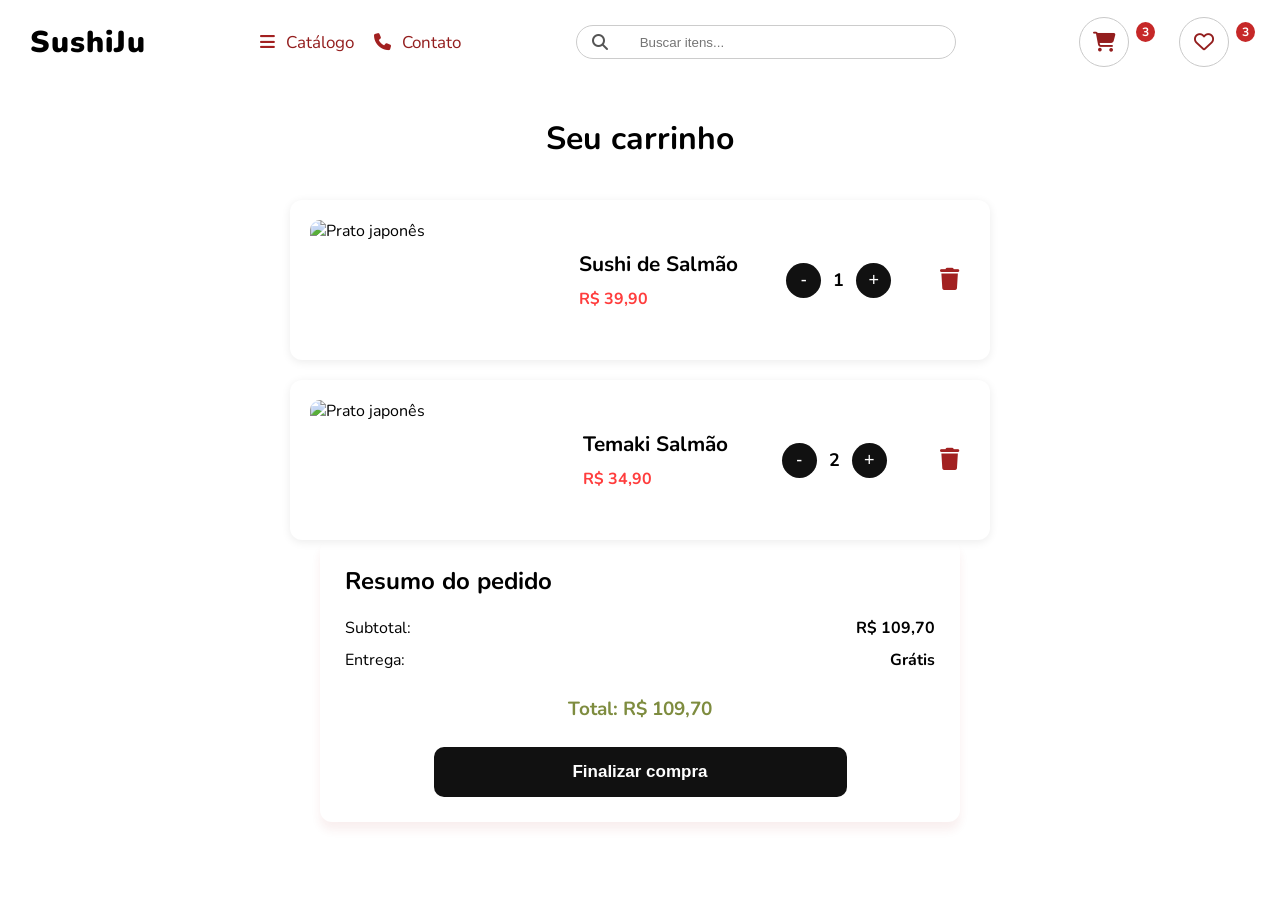
==== projeto/carrinho.html @ 62865d15 "Primeiro commit" ====
<!DOCTYPE html>
<html lang="pt-br">
<head>
    <meta charset="UTF-8">
    <meta name="viewport" content="width=device-width, initial-scale=1.0">
    <link rel="stylesheet" href="style.css" />
<link rel="stylesheet" href="https://cdnjs.cloudflare.com/ajax/libs/font-awesome/6.7.2/css/all.min.css">
    <link rel="preconnect" href="https://fonts.googleapis.com">
    <link rel="preconnect" href="https://fonts.gstatic.com" crossorigin>
    <link href="https://fonts.googleapis.com/css2?family=Bricolage+Grotesque:opsz,wght@12..96,200..800&family=Nunito:ital,wght@0,200..1000;1,200..1000&display=swap" rel="stylesheet">      
    
  
  
    <title>Document</title>
</head>
<body>
  <header class="header-info">
    <div class="container">
        <span class="logo">SushiJu</span>

        <nav class="menu">
            <ul>
                <li><a href="começo.html"><i class="fa-solid fa-bars menu-icon"></i>Catálogo</a></li>
                <li><a href="/projeto/contato.html"><i class="fa-solid fa-phone"></i>Contato</a></li>
            </ul>
        </nav>
<div class="pesquisa">
    <i class="fa-solid fa-magnifying-glass"></i>
    <input type="text" placeholder="Buscar itens...">
</div>
        <div class="acoes">
            <a href="carrinho.html" class="carrinho">
                <i class="fa-solid fa-cart-shopping"></i>
                <span id="carrinho-count" class="contador">0</span>
            </a>

            <a href="favoritos.html" class="favoritos">
                <i class="fa-regular fa-heart"></i>
                <span id="favoritos-count" class="contador">0</span>
            </a>
        </div>
    </div>
</header>
<main class="main">

    <div class="bem-vindo-carrinho">
        <h1>Seu carrinho</h1>
    </div>

    <section class="carrinho">

        <article class="item-carrinho">
            <img src="https://picsum.photos/150/150" alt="Prato japonês">

            <div class="info-produto">
                <h3>Sushi de Salmão</h3>
                <p>R$ 39,90</p>
            </div>

            <div class="quantidade">
                <button>-</button>
                <span>1</span>
                <button>+</button>
            </div>

            <button class="remover">
                <i class="fa-solid fa-trash"></i>
            </button>
        </article>

        <article class="item-carrinho">
            <img src="https://picsum.photos/150/150" alt="Prato japonês">

            <div class="info-produto">
                <h3>Temaki Salmão</h3>
                <p>R$ 34,90</p>
            </div>

            <div class="quantidade">
                <button>-</button>
                <span>2</span>
                <button>+</button>
            </div>

            <button class="remover">
                <i class="fa-solid fa-trash"></i>
            </button>
        </article>

    </section>

    <section class="resumo-pedido">
        <h2>Resumo do pedido</h2>

        <p>Subtotal: <strong>R$ 109,70</strong></p>
        <p>Entrega: <strong>Grátis</strong></p>

        <h3>Total: R$ 109,70</h3>

        <button class="btn-finalizar">
            Finalizar compra
        </button>
    </section>

</main>


<script src="script.js"></script>    
</body>
</html>
---- projeto/style.css ----
* {
  box-sizing: border-box;
  margin: 0;
  padding: 0;
  outline: 0;
}

body {
  font-family: "Nunito", sans-serif;
  min-height: 100vh;
  display: flex;
  flex-direction: column;
}

.header-info {
  display: flex;
  gap: 12px;
  margin-top: 7px;
  align-items: center;
}

.logo {
  font-size: 30px;
  font-weight: 900;
  letter-spacing: 1px;
}

.menu a {
  color: #931d1d;
  text-decoration: none;
  font-size: 17px;
}

.menu a:hover {
  color: #000000;
}

.menu ul {
  display: flex;
  list-style: none;
  gap: 20px;
}

.container {
  display: flex;
  align-items: center;
  border-radius: 999px;
  padding: 15px 30px;
  gap: 40px;
  width: 100%;
  position: sticky;
  z-index: 999;
  top: 0;
  background-color: #fff;
  height: 70px;
  justify-content: space-between;
}

.container-contato {
  display: flex;
  align-items: center;
  border-radius: 999px;
  padding: 15px 30px;
  gap: 40px;
  width: 100%;
  position: sticky;
  z-index: 999;
  top: 0;
  background-color: #fff;
  height: 70px;

}

.container:focus-within {
  box-shadow: 0 0 12px rgba(147, 29, 29, 0.15);
}

.menu {
  border: none;
  background-color: transparent;
  outline: none;
}

.pesquisa {
  display: flex;
  align-items: center;
  gap: 10px;
  border: 1px solid #ccc;
  border-radius: 20px;
  padding: 8px 15px;
  width: 380px;
  transition: 0.3s;
}

.pesquisa:focus-within {
  border-color: #931d1d;
  box-shadow: 0 0 8px rgba(147, 29, 29, 0.25);
}

.pesquisa input {
  border: none;
  outline: none;
  width: 300px;
  background: transparent;
  margin-left: 11px;
}

.pesquisa i {
  color: #555;
}

.favoritos {
  display: flex;
  align-items: center;
  justify-content: center;
  cursor: pointer;

}

.favoritos a {
  text-decoration: none;
  color: #931d1d;

}

.fa-heart {
  color: #931d1d;
  cursor: pointer;
  transition: 0.3s;
  background-color: #ffffff;
  border: 1px solid #c9c9c9;
  width: 50px;
  height: 50px;
  border-radius: 50%;
  text-decoration: none;

}

.fa-heart:hover span,
.favoritos:hover i {
  transform: scale(1.1);
  color: #c62828;
  font-weight: 900;
}

.favoritos i {
  font-size: 20px;
  display: flex;
  align-items: center;
  justify-content: center;
}
.acoes i {
  font-size: 20px;
  display: flex;
  align-items: center;
  justify-content: center;
}
.contador {
  position: absolute;
  top: 5px;
  right: -5px;
  background-color: #c62828;
  color: #fff;
  font-size: 12px;
  font-weight: bold;
  padding: 2px 6px;
  border-radius: 50%;
}
.fa-cart-shopping {
  color: #931d1d;
  cursor: pointer;
  transition: 0.3s;
  background-color: #ffffff;
  border: 1px solid #c9c9c9;
  width: 50px;
  height: 50px;
  border-radius: 50%;
  text-decoration: none;

}
.acoes a {
  position: relative;
  display: flex;
  align-items: center;
  justify-content: center;
  cursor: pointer;
  width: 80px;
  height: 50px;
  border-radius: 50%;
  text-decoration: none;

}



.acoes {
    display: flex;
    align-items: center;
    gap: 20px;
}




.contato {
  display: flex;
  flex-direction: column;
  text-align: center;
  align-items: center;
  padding: 10px;
  margin-top: 10px;

}

.contato h1,
.contato h2 {
  text-align: center;
  font-weight: 900;
  margin-bottom: 10px;

}

.info-contato {
  margin: 0 auto;
  padding: 25px;
  background-color: #fff;
  border: 2px solid #062022;
  border-radius: 12px;
  box-shadow: 0 2px 7px rgba(0, 0, 0, 0.15);
  width: 300px;
  text-align: center;
}

.info-contato p {
  margin: 10px 0;
  font-size: 18px;
}

i {
  color: #a22020;
  margin-right: 11px;
}

fieldset {
  display: flex;
  flex-direction: column;
  gap: 20px;
  padding: 30px;
  background-color: #fff;
  border-radius: 12px;
  border: none;
  width: 450px;
  margin: 0 auto;

}

.form-contato input,
.form-contato textarea {
  padding: 20px;
  border: 1px solid #ccc;
  border-radius: 10px;
  font-size: 16px;
  width: 100%;
  padding: 20px
}

.form-contato input:focus,
.form-contato textarea:focus {
  border-color: #000000;
  outline: none;
  transition: 2s;
}

.form-contato textarea {
  height: 150px;

  resize: none;
}

.form-contato button {
  padding: 12px;
  background: #931d1d;
  color: white;
  border: none;
  font-weight: bold;
  border-radius: 10px;
  font-size: 18px;
  cursor: pointer;
  transition: 0.3s;
}

.header-contato.selecionado a {
  opacity: 0.4;
}

.form-contato button:hover {
  background: #741818;
}

.form-contato input::placeholder,
.form-contato textarea::placeholder {
  color: #727279;
  opacity: 0.9;
}

legend {
  text-align: center;
  font-size: 1.1rem;
  margin-bottom: 15px;
}

h3 {
  text-align: center;
  font-size: 19px;
}

.bem-vindo {
  display: flex;
  justify-content: center;
  margin-top: 40px;
}

.welcome {
  padding: 10px 25px;
  background-color: #e3a3a3;
  border-radius: 999px;
  border: #b67e7e solid 1px;
  letter-spacing: 1px;
  text-transform: uppercase;
  color: #ffffff;
  font-size: 25px;
  font-weight: 700px;
}

.tag {
  margin-top: 45px;
  text-align: center;

  letter-spacing: 1px;
  color: #000000;
}

.tag span {
  display: block;
  font-weight: 700px;
  line-height: 1.2;
  max-width: 800px;
  margin: 0 auto 50px;
  text-transform: uppercase;
  letter-spacing: 2px;
  color: #e05d5d;
}

.rodape {
  text-align: center;
  padding: 15px;
  margin-top: 40px;
  background-color: #e2dfdf;
  color: #353535;
  user-select: none;
  text-transform: uppercase;
  border-radius: 99999px;
}

.main {
  flex: 1;
}

.catalogo {
  display: flex;
  flex-wrap: wrap;
  gap: 20px;
  justify-content: center;
}

.card {
  max-width: 330px;
  padding: 15px;
  border-radius: 15px;
  border: #e0dede solid 0.1px;
  margin-bottom: 20px;
  margin-top: 90px;
}

.card img {
  width: 100%;
  aspect-ratio: 3/4;
  object-fit: cover;
  border-radius: 12px;
}

.card h3 {
  font-weight: 900;
  margin-top: 12px;
}

.card p {
  font-weight: 700px;
  margin-top: 12px;
}

.bem-vindo-favoritos h1 {
  text-align: center;
  margin-top: 40px;
  font-size: 30px;
  font-weight: 900;
  letter-spacing: 1px;
  color: #e05d5d;

}

.coraçãoSelecionado i {
  color: #c62828;
  font-weight: 900;
}

.filtros {
  display: flex;
  justify-content: space-between;
  margin-top: 20px;
  background-color: #837676;
  padding: 10px;
  width: 100%;
  height: 70px;
}

.categorias {
  display: flex;
  gap: 20px;
  align-items: center;
}

.categorias a {
  background-color: #5a4d4d;
  color: #fff;
  font-weight: 700;
  border: none;
  padding: 5px 10px;
  border-radius: 9999px;
  cursor: pointer;
  transition: 2s;
}

.categorias a:hover {
  background-color: #3a2f2f;
  color: #fff;
  transform: scale(1.1);

}

.categorias a {
  text-decoration: none;
  color: #fff;
  font-weight: 700;
  transition: 0.3s;
  padding: 5px 10px;
  border-radius: 9999px;
  background-color: #5a4d4d;
  border: #3a2f2f solid 1px;
}
.info-catalogo {
  color: #fff;
  font-weight: 900;
  align-self: center;
}
 /**
  carrinho
  */
.bem-vindo-carrinho{
    text-align: center;
    margin: 40px 0;
    font-weight: 900;
}

.bem-vindo-carrinho h1{
    font-size: 2rem;
}

.carrinho{
  max-width: 700px;

    width: 60%;
    margin: 0 auto;
    display: flex;
    flex-direction: column;
    gap: 20px;
}

.item-carrinho{
    display: flex;
    align-items: center;
    justify-content: space-between;
    background: #fff;
    border-radius: 12px;
    padding: 20px;
    box-shadow: 0 2px 10px rgba(0,0,0,.08);
}

.item-carrinho img{
    width: 200px;
    height: 120px;
    object-fit: cover;
    border-radius: 10px;
}

.info-produto{
   
    margin-left: 20px;
}

.info-produto h3{
    font-size: 1.3rem;
    margin-bottom: 10px;
}

.info-produto p{
    color: #ff3d3d;
    font-weight: bold;
    font-size: 1rem;
}

.quantidade{
    display: flex;
    align-items: center;
    gap: 12px;
}

.quantidade button{
    width: 35px;
    height: 35px;
    border: none;
    border-radius: 50%;
    background: #111;
    color: #fff;
    cursor: pointer;
    font-size: 18px;
    transition: .2s;
}

.quantidade button:hover{
    transform: scale(1.1);
}

.quantidade span{
    font-size: 18px;
    font-weight: bold;
}

.remover{
    border: none;
    background: none;
    color: #e53935;
    font-size: 22px;
    cursor: pointer;
}

.resumo-pedido{
  width: 50%;
    margin: 0 auto;
    background: #fff;
    padding: 25px;
    border-radius: 12px;
    box-shadow: 0 8px 10px rgba(177, 55, 55, 0.08);
}

.resumo-pedido h2{
    margin-bottom: 20px;
}

.resumo-pedido p{
    display: flex;
    justify-content: space-between;
    margin: 10px 0;
}

.resumo-pedido h3{
    margin: 25px 0;
    color: #7e8c3f;
}

.btn-finalizar{
    width: 70%;
    margin: 0 auto;
    display: block;
    padding: 15px;
    border: none;
    border-radius: 10px;
    background: #111;
    color: #fff;
    font-size: 17px;
    font-weight: bold;
    cursor: pointer;
    transition: .2s;
}

.btn-finalizar:hover{
    transform: scale(1.02);
}
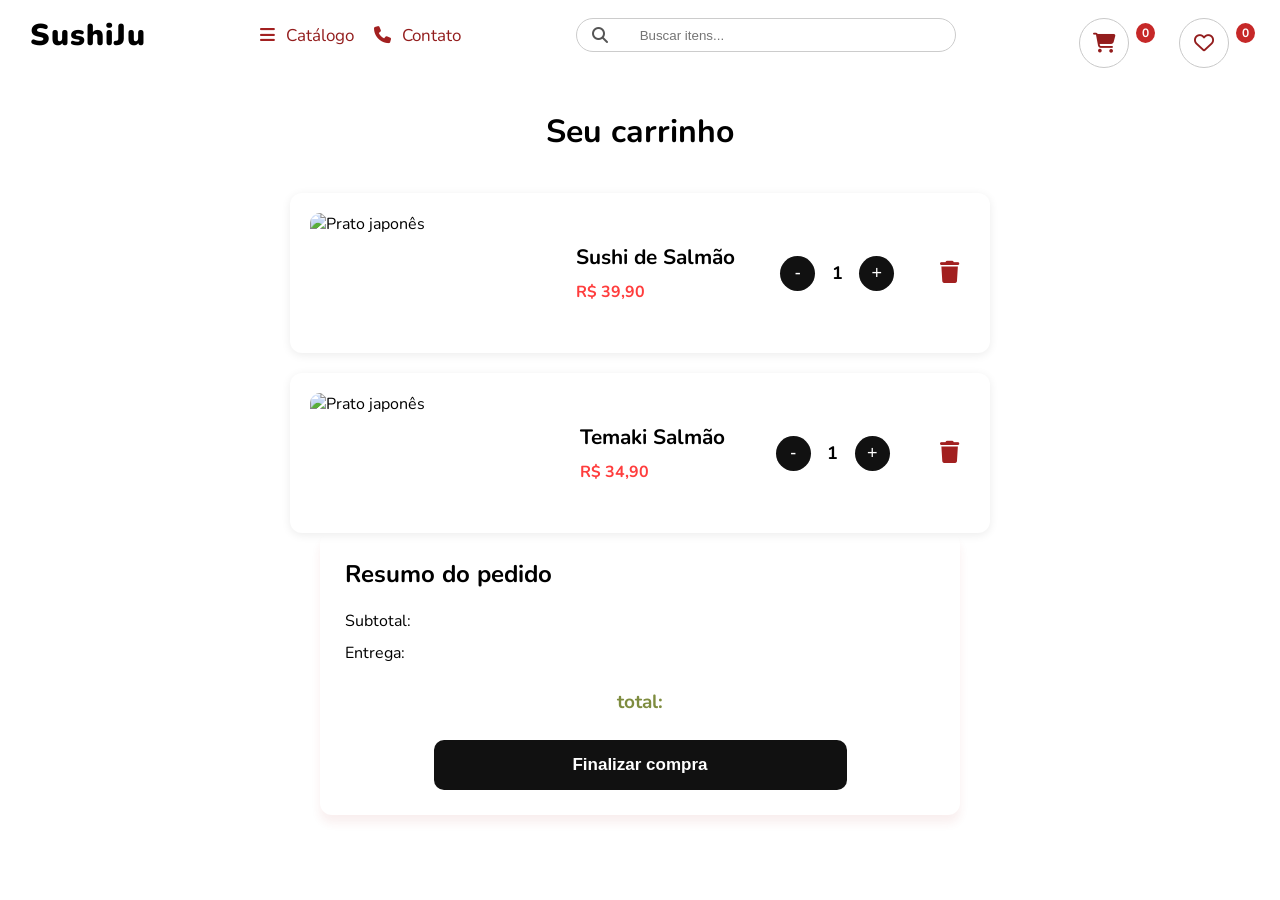
==== commit ae3147fc: "adiciona pesquisa,categorias (atualização)" ====
--- a/projeto/carrinho.html
+++ b/projeto/carrinho.html
@@ -77,9 +77,9 @@
             </div>
 
             <div class="quantidade">
-                <button>-</button>
-                <span>2</span>
-                <button>+</button>
+                <button id="remover">-</button>
+                <span>1</span>
+                <button id="adicionar">+</button>
             </div>
 
             <button class="remover">
@@ -92,10 +92,10 @@
     <section class="resumo-pedido">
         <h2>Resumo do pedido</h2>
 
-        <p>Subtotal: <strong>R$ 109,70</strong></p>
-        <p>Entrega: <strong>Grátis</strong></p>
+        <p>Subtotal: <strong></strong></p>
+        <p>Entrega: <strong></strong></p>
 
-        <h3>Total: R$ 109,70</h3>
+        <h3>total:</h3>
 
         <button class="btn-finalizar">
             Finalizar compra
--- a/projeto/style.css
+++ b/projeto/style.css
@@ -12,12 +12,7 @@
   flex-direction: column;
 }
 
-.header-info {
-  display: flex;
-  gap: 12px;
-  margin-top: 7px;
-  align-items: center;
-}
+
 
 .logo {
   font-size: 30px;
@@ -68,7 +63,76 @@
   top: 0;
   background-color: #fff;
   height: 70px;
-
+}
+
+.acoes {
+  display: flex;
+  justify-content: space-between;
+  align-items: center;
+  margin-top: 15px;
+}
+
+.quantidade {
+  display: flex;
+  align-items: center;
+  gap: 10px;
+}
+
+.quantidade button {
+  width: 35px;
+  height: 35px;
+  border: none;
+  border-radius: 8px;
+  background: #ff6b35;
+  color: white;
+  font-size: 18px;
+  cursor: pointer;
+  transition: 0.2s;
+}
+
+.quantidade button:hover {
+  transform: scale(1.05);
+}
+
+.quantidade span {
+  font-size: 18px;
+  font-weight: bold;
+  min-width: 20px;
+  text-align: center;
+}
+
+.comprar {
+  width: 100%;
+  margin-top: 15px;
+  padding: 12px;
+  border: none;
+  border-radius: 10px;
+  background: #2ecc71;
+  color: white;
+  font-size: 16px;
+  font-weight: 700;
+  cursor: pointer;
+
+  display: flex;
+  align-items: center;
+  justify-content: center;
+  gap: 10px;
+
+  transition: .2s;
+}
+
+.comprar:hover {
+  background: #28b463;
+  transform: translateY(-2px);
+}
+
+.comprar i {
+  color: #fff;
+  background: transparent;
+  border: none;
+  width: auto;
+  height: auto;
+  margin: 0;
 }
 
 .container:focus-within {
@@ -149,12 +213,14 @@
   align-items: center;
   justify-content: center;
 }
+
 .acoes i {
   font-size: 20px;
   display: flex;
   align-items: center;
   justify-content: center;
 }
+
 .contador {
   position: absolute;
   top: 5px;
@@ -166,18 +232,20 @@
   padding: 2px 6px;
   border-radius: 50%;
 }
-.fa-cart-shopping {
+
+.carrinho .fa-cart-shopping {
   color: #931d1d;
-  cursor: pointer;
-  transition: 0.3s;
   background-color: #ffffff;
   border: 1px solid #c9c9c9;
   width: 50px;
   height: 50px;
   border-radius: 50%;
-  text-decoration: none;
-
-}
+
+  display: flex;
+  justify-content: center;
+  align-items: center;
+}
+
 .acoes a {
   position: relative;
   display: flex;
@@ -194,9 +262,9 @@
 
 
 .acoes {
-    display: flex;
-    align-items: center;
-    gap: 20px;
+  display: flex;
+  align-items: center;
+  gap: 20px;
 }
 
 
@@ -347,18 +415,18 @@
   max-width: 800px;
   margin: 0 auto 50px;
   text-transform: uppercase;
-  letter-spacing: 2px;
+  letter-spacing: 1px;
   color: #e05d5d;
 }
 
 .rodape {
   text-align: center;
-  padding: 15px;
+  padding: 5px;
   margin-top: 40px;
   background-color: #e2dfdf;
-  color: #353535;
+  color: #080808;
   user-select: none;
-  text-transform: uppercase;
+  font-size: 0.67rem;
   border-radius: 99999px;
 }
 
@@ -371,20 +439,31 @@
   flex-wrap: wrap;
   gap: 20px;
   justify-content: center;
-}
-
+  margin-top: 50px;
+}
+.acoes-card {
+    margin-top: 50px;
+    display: flex;
+    flex-direction: column;
+    gap: 10px;
+}
 .card {
-  max-width: 330px;
-  padding: 15px;
-  border-radius: 15px;
-  border: #e0dede solid 0.1px;
-  margin-bottom: 20px;
-  margin-top: 90px;
+    display: flex;
+    flex-direction: column;
+
+    max-width: 330px;
+    padding: 15px;
+    border-radius: 15px;
+    border: #e0dede solid 1px;
+}
+.card:hover{
+    transform:translateY(-6px);
+    box-shadow:0 15px 30px rgba(0,0,0,.12);
 }
 
 .card img {
   width: 100%;
-  aspect-ratio: 3/4;
+  height: 200px;     
   object-fit: cover;
   border-radius: 12px;
 }
@@ -395,8 +474,8 @@
 }
 
 .card p {
-  font-weight: 700px;
-  margin-top: 12px;
+  font-weight: 700;
+   margin:12px 0;
 }
 
 .bem-vindo-favoritos h1 {
@@ -430,7 +509,7 @@
   align-items: center;
 }
 
-.categorias a {
+.categorias button {
   background-color: #5a4d4d;
   color: #fff;
   font-weight: 700;
@@ -441,14 +520,14 @@
   transition: 2s;
 }
 
-.categorias a:hover {
+.categorias button:hover {
   background-color: #3a2f2f;
   color: #fff;
   transform: scale(1.1);
 
 }
 
-.categorias a {
+.categorias button {
   text-decoration: none;
   color: #fff;
   font-weight: 700;
@@ -458,141 +537,143 @@
   background-color: #5a4d4d;
   border: #3a2f2f solid 1px;
 }
+
 .info-catalogo {
   color: #fff;
   font-weight: 900;
   align-self: center;
 }
- /**
+
+/**
   carrinho
   */
-.bem-vindo-carrinho{
-    text-align: center;
-    margin: 40px 0;
-    font-weight: 900;
-}
-
-.bem-vindo-carrinho h1{
-    font-size: 2rem;
-}
-
-.carrinho{
+.bem-vindo-carrinho {
+  text-align: center;
+  margin: 40px 0;
+  font-weight: 900;
+}
+
+.bem-vindo-carrinho h1 {
+  font-size: 2rem;
+}
+
+.carrinho {
   max-width: 700px;
 
-    width: 60%;
-    margin: 0 auto;
-    display: flex;
-    flex-direction: column;
-    gap: 20px;
-}
-
-.item-carrinho{
-    display: flex;
-    align-items: center;
-    justify-content: space-between;
-    background: #fff;
-    border-radius: 12px;
-    padding: 20px;
-    box-shadow: 0 2px 10px rgba(0,0,0,.08);
-}
-
-.item-carrinho img{
-    width: 200px;
-    height: 120px;
-    object-fit: cover;
-    border-radius: 10px;
-}
-
-.info-produto{
-   
-    margin-left: 20px;
-}
-
-.info-produto h3{
-    font-size: 1.3rem;
-    margin-bottom: 10px;
-}
-
-.info-produto p{
-    color: #ff3d3d;
-    font-weight: bold;
-    font-size: 1rem;
-}
-
-.quantidade{
-    display: flex;
-    align-items: center;
-    gap: 12px;
-}
-
-.quantidade button{
-    width: 35px;
-    height: 35px;
-    border: none;
-    border-radius: 50%;
-    background: #111;
-    color: #fff;
-    cursor: pointer;
-    font-size: 18px;
-    transition: .2s;
-}
-
-.quantidade button:hover{
-    transform: scale(1.1);
-}
-
-.quantidade span{
-    font-size: 18px;
-    font-weight: bold;
-}
-
-.remover{
-    border: none;
-    background: none;
-    color: #e53935;
-    font-size: 22px;
-    cursor: pointer;
-}
-
-.resumo-pedido{
+  width: 60%;
+  margin: 0 auto;
+  display: flex;
+  flex-direction: column;
+  gap: 20px;
+}
+
+.item-carrinho {
+  display: flex;
+  align-items: center;
+  justify-content: space-between;
+  background: #fff;
+  border-radius: 12px;
+  padding: 20px;
+  box-shadow: 0 2px 10px rgba(0, 0, 0, .08);
+}
+
+.item-carrinho img {
+  width: 200px;
+  height: 120px;
+  object-fit: cover;
+  border-radius: 10px;
+}
+
+.info-produto {
+
+  margin-left: 20px;
+}
+
+.info-produto h3 {
+  font-size: 1.3rem;
+  margin-bottom: 10px;
+}
+
+.info-produto p {
+  color: #ff3d3d;
+  font-weight: bold;
+  font-size: 1rem;
+}
+
+.quantidade {
+  display: flex;
+  align-items: center;
+  gap: 12px;
+}
+
+.quantidade button {
+  width: 35px;
+  height: 35px;
+  border: none;
+  border-radius: 50%;
+  background: #111;
+  color: #fff;
+  cursor: pointer;
+  font-size: 18px;
+  transition: .2s;
+}
+
+.quantidade button:hover {
+  transform: scale(1.1);
+}
+
+.quantidade span {
+  font-size: 18px;
+  font-weight: bold;
+}
+
+.remover {
+  border: none;
+  background: none;
+  color: #e53935;
+  font-size: 22px;
+  cursor: pointer;
+}
+
+.resumo-pedido {
   width: 50%;
-    margin: 0 auto;
-    background: #fff;
-    padding: 25px;
-    border-radius: 12px;
-    box-shadow: 0 8px 10px rgba(177, 55, 55, 0.08);
-}
-
-.resumo-pedido h2{
-    margin-bottom: 20px;
-}
-
-.resumo-pedido p{
-    display: flex;
-    justify-content: space-between;
-    margin: 10px 0;
-}
-
-.resumo-pedido h3{
-    margin: 25px 0;
-    color: #7e8c3f;
-}
-
-.btn-finalizar{
-    width: 70%;
-    margin: 0 auto;
-    display: block;
-    padding: 15px;
-    border: none;
-    border-radius: 10px;
-    background: #111;
-    color: #fff;
-    font-size: 17px;
-    font-weight: bold;
-    cursor: pointer;
-    transition: .2s;
-}
-
-.btn-finalizar:hover{
-    transform: scale(1.02);
+  margin: 0 auto;
+  background: #fff;
+  padding: 25px;
+  border-radius: 12px;
+  box-shadow: 0 8px 10px rgba(177, 55, 55, 0.08);
+}
+
+.resumo-pedido h2 {
+  margin-bottom: 20px;
+}
+
+.resumo-pedido p {
+  display: flex;
+  justify-content: space-between;
+  margin: 10px 0;
+}
+
+.resumo-pedido h3 {
+  margin: 25px 0;
+  color: #7e8c3f;
+}
+
+.btn-finalizar {
+  width: 70%;
+  margin: 0 auto;
+  display: block;
+  padding: 15px;
+  border: none;
+  border-radius: 10px;
+  background: #111;
+  color: #fff;
+  font-size: 17px;
+  font-weight: bold;
+  cursor: pointer;
+  transition: .2s;
+}
+
+.btn-finalizar:hover {
+  transform: scale(1.02);
 }
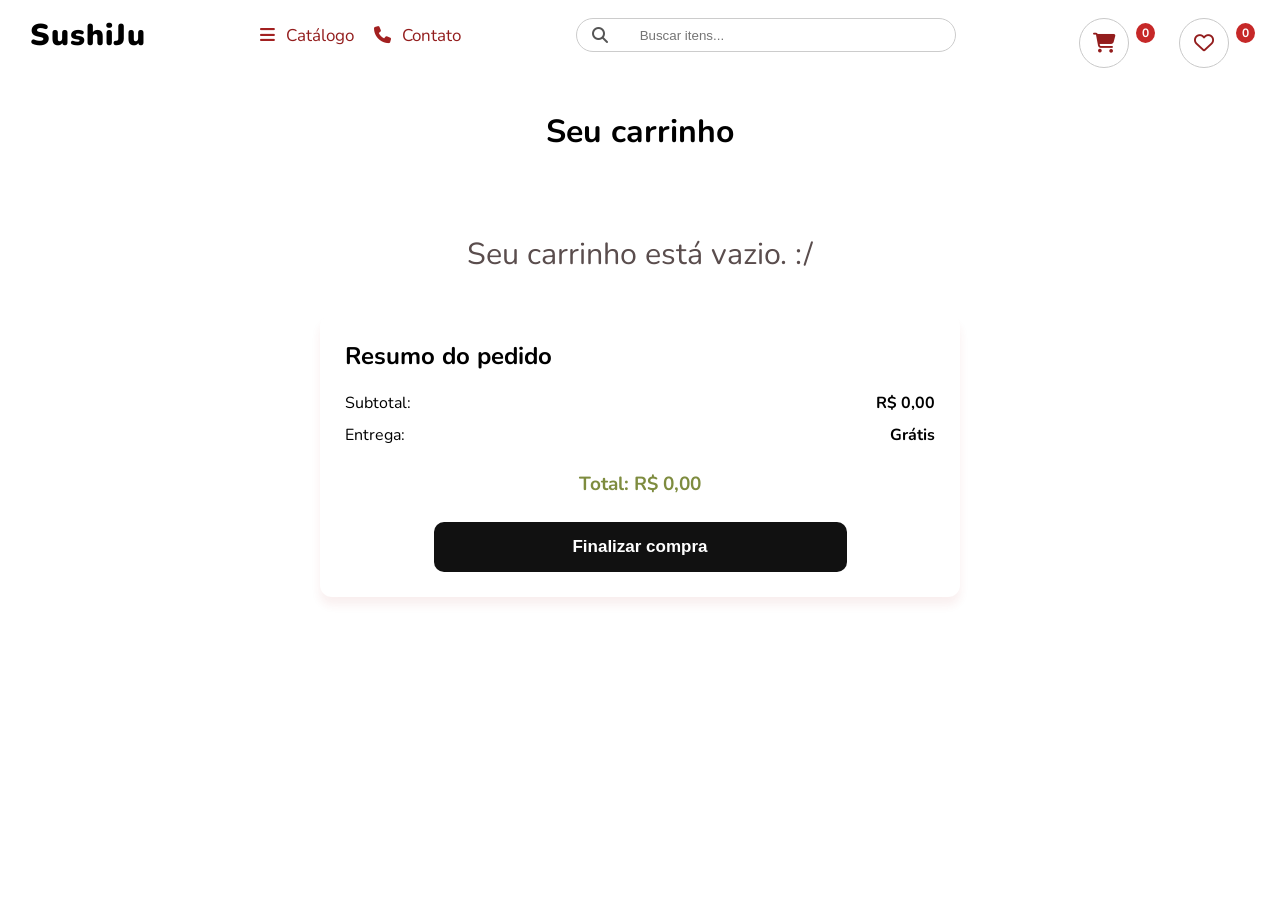
==== commit 9447e858: "atualizando" ====
--- a/projeto/carrinho.html
+++ b/projeto/carrinho.html
@@ -20,7 +20,7 @@
 
         <nav class="menu">
             <ul>
-                <li><a href="começo.html"><i class="fa-solid fa-bars menu-icon"></i>Catálogo</a></li>
+                <li><a href="comeco.html"><i class="fa-solid fa-bars menu-icon"></i>Catálogo</a></li>
                 <li><a href="/projeto/contato.html"><i class="fa-solid fa-phone"></i>Contato</a></li>
             </ul>
         </nav>
@@ -48,63 +48,60 @@
     </div>
 
     <section class="carrinho">
+<template id="card-template">
 
-        <article class="item-carrinho">
-            <img src="https://picsum.photos/150/150" alt="Prato japonês">
+    <article class="card">
 
-            <div class="info-produto">
-                <h3>Sushi de Salmão</h3>
-                <p>R$ 39,90</p>
+        <img class="card-img" src="" alt="">
+
+        <h3 class="card-nome"></h3>
+
+        <p class="card-categoria"></p>
+
+        <p class="card-descricao"></p>
+
+        <p class="card-preco"></p>
+
+        <button class="favoritar">
+            <i class="fa-regular fa-heart"></i>
+        </button>
+
+        <div class="acoes-card">
+
+            <div class="quantidade">
+                <button class="diminuir">-</button>
+                <span class="qtd">1</span>
+                <button class="aumentar">+</button>
             </div>
 
-            <div class="quantidade">
-                <button>-</button>
-                <span>1</span>
-                <button>+</button>
-            </div>
+          <button class="remover">
+    <i class="fa-solid fa-trash"></i>
+    Remover
+</button>
 
-            <button class="remover">
-                <i class="fa-solid fa-trash"></i>
-            </button>
-        </article>
+        </div>
 
-        <article class="item-carrinho">
-            <img src="https://picsum.photos/150/150" alt="Prato japonês">
+    </article>
 
-            <div class="info-produto">
-                <h3>Temaki Salmão</h3>
-                <p>R$ 34,90</p>
-            </div>
-
-            <div class="quantidade">
-                <button id="remover">-</button>
-                <span>1</span>
-                <button id="adicionar">+</button>
-            </div>
-
-            <button class="remover">
-                <i class="fa-solid fa-trash"></i>
-            </button>
-        </article>
-
+</template>
     </section>
 
-    <section class="resumo-pedido">
-        <h2>Resumo do pedido</h2>
+ <section class="resumo-pedido">
+    <h2>Resumo do pedido</h2>
 
-        <p>Subtotal: <strong></strong></p>
-        <p>Entrega: <strong></strong></p>
+    <p>Subtotal: <strong id="subtotal-valor">R$ 0,00</strong></p>
+    <p>Entrega: <strong id="entrega-valor">Grátis</strong></p>
 
-        <h3>total:</h3>
+    <h3>Total: <span id="total-valor">R$ 0,00</span></h3>
 
-        <button class="btn-finalizar">
-            Finalizar compra
-        </button>
-    </section>
+    <button class="btn-finalizar">
+        Finalizar compra
+    </button>
+</section>
 
 </main>
 
-
+<script src="produtos.js"></script>
 <script src="script.js"></script>    
 </body>
 </html>
--- a/projeto/style.css
+++ b/projeto/style.css
@@ -1,3 +1,23 @@
+/* =========================================
+   VARIÁVEIS
+   ========================================= */
+:root {
+  --cor-primaria: #931d1d;
+  --cor-primaria-hover: #741818;
+  --cor-secundaria: #5a4d4d;
+  --cor-secundaria-hover: #3a2f2f;
+  --cor-destaque: #e05d5d;
+  --cor-vermelho-coracao: #c62828;
+  --cor-preco: #ff3d3d;
+  --cor-texto-escuro: #080808;
+  --cor-borda: #ccc;
+  --cor-borda-clara: #e0dede;
+  --cor-fundo-cinza: #e2dfdf;
+  --cor-branco: #fff;
+  --cor-preto: #111;
+  --transicao-padrao: 0.3s;
+}
+
 * {
   box-sizing: border-box;
   margin: 0;
@@ -5,38 +25,73 @@
   outline: 0;
 }
 
-body {
+body,html {
   font-family: "Nunito", sans-serif;
   min-height: 100vh;
   display: flex;
+  margin: 0;
   flex-direction: column;
 }
 
-
-
+.main {
+  flex: 1;
+}
+
+
+/* =========================================
+   ÍCONES (regra genérica)
+   Cuidado: se aplica a QUALQUER <i> sem classe específica.
+   Componentes com ícone próprio (ex: .favoritar i) anulam
+   o margin-right aqui para não descentralizar o ícone.
+   ========================================= */
+i {
+  color: #a22020;
+  margin-right: 11px;
+}
+
+/* =========================================
+   CABEÇALHO / NAVEGAÇÃO
+   ========================================= */
 .logo {
   font-size: 30px;
   font-weight: 900;
   letter-spacing: 1px;
 }
 
+.menu {
+  border: none;
+  background-color: transparent;
+  outline: none;
+}
+
+.menu ul {
+  display: flex;
+  list-style: none;
+  gap: 20px;
+}
+
 .menu a {
-  color: #931d1d;
+  color: var(--cor-primaria);
   text-decoration: none;
   font-size: 17px;
 }
+.contato {
+  flex: 1;
+}
 
 .menu a:hover {
   color: #000000;
 }
 
-.menu ul {
-  display: flex;
-  list-style: none;
-  gap: 20px;
-}
-
-.container {
+.header-contato.selecionado a {
+  opacity: 0.4;
+}
+
+/* .container e .container-contato compartilham a mesma base.
+   Se puder, use apenas .container e adicione .container--contato
+   como modificador (ex: justify-content) quando precisar da diferença. */
+.container,
+.container-contato {
   display: flex;
   align-items: center;
   border-radius: 999px;
@@ -46,118 +101,35 @@
   position: sticky;
   z-index: 999;
   top: 0;
-  background-color: #fff;
+  background-color: var(--cor-branco);
   height: 70px;
+}
+
+.container {
   justify-content: space-between;
-}
-
-.container-contato {
-  display: flex;
-  align-items: center;
-  border-radius: 999px;
-  padding: 15px 30px;
-  gap: 40px;
-  width: 100%;
-  position: sticky;
-  z-index: 999;
-  top: 0;
-  background-color: #fff;
-  height: 70px;
-}
-
-.acoes {
-  display: flex;
-  justify-content: space-between;
-  align-items: center;
-  margin-top: 15px;
-}
-
-.quantidade {
-  display: flex;
-  align-items: center;
-  gap: 10px;
-}
-
-.quantidade button {
-  width: 35px;
-  height: 35px;
-  border: none;
-  border-radius: 8px;
-  background: #ff6b35;
-  color: white;
-  font-size: 18px;
-  cursor: pointer;
-  transition: 0.2s;
-}
-
-.quantidade button:hover {
-  transform: scale(1.05);
-}
-
-.quantidade span {
-  font-size: 18px;
-  font-weight: bold;
-  min-width: 20px;
-  text-align: center;
-}
-
-.comprar {
-  width: 100%;
-  margin-top: 15px;
-  padding: 12px;
-  border: none;
-  border-radius: 10px;
-  background: #2ecc71;
-  color: white;
-  font-size: 16px;
-  font-weight: 700;
-  cursor: pointer;
-
-  display: flex;
-  align-items: center;
-  justify-content: center;
-  gap: 10px;
-
-  transition: .2s;
-}
-
-.comprar:hover {
-  background: #28b463;
-  transform: translateY(-2px);
-}
-
-.comprar i {
-  color: #fff;
-  background: transparent;
-  border: none;
-  width: auto;
-  height: auto;
-  margin: 0;
 }
 
 .container:focus-within {
   box-shadow: 0 0 12px rgba(147, 29, 29, 0.15);
 }
 
-.menu {
-  border: none;
-  background-color: transparent;
-  outline: none;
-}
-
+/* =========================================
+   PESQUISA
+   ========================================= */
 .pesquisa {
   display: flex;
   align-items: center;
   gap: 10px;
-  border: 1px solid #ccc;
+  border: 1px solid var(--cor-borda);
   border-radius: 20px;
   padding: 8px 15px;
   width: 380px;
-  transition: 0.3s;
+  max-width: 100%;
+  transition: var(--transicao-padrao);
 }
 
 .pesquisa:focus-within {
-  border-color: #931d1d;
+  border-color: var(--cor-primaria);
   box-shadow: 0 0 8px rgba(147, 29, 29, 0.25);
 }
 
@@ -173,60 +145,94 @@
   color: #555;
 }
 
+/* =========================================
+   AÇÕES DO HEADER (favoritos / carrinho)
+   ========================================= */
+.acoes {
+  display: flex;
+  align-items: center;
+  gap: 20px;
+  justify-content: space-between;
+  margin-top: 15px;
+}
+
+.acoes a {
+  position: relative;
+  display: flex;
+  align-items: center;
+  justify-content: center;
+  cursor: pointer;
+  width: 80px;
+  height: 50px;
+  border-radius: 50%;
+  text-decoration: none;
+}
+
+.acoes i {
+  font-size: 20px;
+  display: flex;
+  align-items: center;
+  justify-content: center;
+}
+
+.acoes-card {
+  margin-top: 50px;
+  display: flex;
+  flex-direction: column;
+  gap: 10px;
+}
+
 .favoritos {
   display: flex;
   align-items: center;
   justify-content: center;
   cursor: pointer;
-
 }
 
 .favoritos a {
   text-decoration: none;
-  color: #931d1d;
-
-}
-
-.fa-heart {
-  color: #931d1d;
-  cursor: pointer;
-  transition: 0.3s;
-  background-color: #ffffff;
+  color: var(--cor-primaria);
+}
+
+.favoritos i {
+  font-size: 20px;
+  display: flex;
+  align-items: center;
+  justify-content: center;
+}
+
+.favoritos .fa-heart {
+  color: var(--cor-primaria);
+  cursor: pointer;
+  transition: var(--transicao-padrao);
+  background-color: var(--cor-branco);
   border: 1px solid #c9c9c9;
   width: 50px;
   height: 50px;
   border-radius: 50%;
-  text-decoration: none;
-
-}
-
-.fa-heart:hover span,
+  display: flex;
+  justify-content: center;
+  align-items: center;
+}
+
+.favoritos .fa-heart:hover span,
 .favoritos:hover i {
   transform: scale(1.1);
-  color: #c62828;
+  color: var(--cor-vermelho-coracao);
   font-weight: 900;
 }
 
-.favoritos i {
-  font-size: 20px;
-  display: flex;
-  align-items: center;
-  justify-content: center;
-}
-
-.acoes i {
-  font-size: 20px;
-  display: flex;
-  align-items: center;
-  justify-content: center;
+.coraçãoSelecionado i {
+  color: var(--cor-vermelho-coracao);
+  font-weight: 900;
 }
 
 .contador {
   position: absolute;
   top: 5px;
   right: -5px;
-  background-color: #c62828;
-  color: #fff;
+  background-color: var(--cor-vermelho-coracao);
+  color: var(--cor-branco);
   font-size: 12px;
   font-weight: bold;
   padding: 2px 6px;
@@ -234,42 +240,20 @@
 }
 
 .carrinho .fa-cart-shopping {
-  color: #931d1d;
-  background-color: #ffffff;
+  color: var(--cor-primaria);
+  background-color: var(--cor-branco);
   border: 1px solid #c9c9c9;
   width: 50px;
   height: 50px;
   border-radius: 50%;
-
-  display: flex;
-  justify-content: center;
-  align-items: center;
-}
-
-.acoes a {
-  position: relative;
-  display: flex;
-  align-items: center;
-  justify-content: center;
-  cursor: pointer;
-  width: 80px;
-  height: 50px;
-  border-radius: 50%;
-  text-decoration: none;
-
-}
-
-
-
-.acoes {
-  display: flex;
-  align-items: center;
-  gap: 20px;
-}
-
-
-
-
+  display: flex;
+  justify-content: center;
+  align-items: center;
+}
+
+/* =========================================
+   SEÇÃO DE CONTATO
+   ========================================= */
 .contato {
   display: flex;
   flex-direction: column;
@@ -277,7 +261,6 @@
   align-items: center;
   padding: 10px;
   margin-top: 10px;
-
 }
 
 .contato h1,
@@ -285,13 +268,12 @@
   text-align: center;
   font-weight: 900;
   margin-bottom: 10px;
-
 }
 
 .info-contato {
   margin: 0 auto;
   padding: 25px;
-  background-color: #fff;
+  background-color: var(--cor-branco);
   border: 2px solid #062022;
   border-radius: 12px;
   box-shadow: 0 2px 7px rgba(0, 0, 0, 0.15);
@@ -304,65 +286,44 @@
   font-size: 18px;
 }
 
-i {
-  color: #a22020;
-  margin-right: 11px;
-}
-
 fieldset {
   display: flex;
   flex-direction: column;
   gap: 20px;
   padding: 30px;
-  background-color: #fff;
+  background-color: var(--cor-branco);
   border-radius: 12px;
   border: none;
   width: 450px;
+  max-width: 100%;
   margin: 0 auto;
-
+}
+
+legend {
+  text-align: center;
+  font-size: 1.1rem;
+  margin-bottom: 15px;
 }
 
 .form-contato input,
 .form-contato textarea {
   padding: 20px;
-  border: 1px solid #ccc;
+  border: 1px solid var(--cor-borda);
   border-radius: 10px;
   font-size: 16px;
   width: 100%;
-  padding: 20px
 }
 
 .form-contato input:focus,
 .form-contato textarea:focus {
   border-color: #000000;
   outline: none;
-  transition: 2s;
+  transition: var(--transicao-padrao);
 }
 
 .form-contato textarea {
   height: 150px;
-
   resize: none;
-}
-
-.form-contato button {
-  padding: 12px;
-  background: #931d1d;
-  color: white;
-  border: none;
-  font-weight: bold;
-  border-radius: 10px;
-  font-size: 18px;
-  cursor: pointer;
-  transition: 0.3s;
-}
-
-.header-contato.selecionado a {
-  opacity: 0.4;
-}
-
-.form-contato button:hover {
-  background: #741818;
 }
 
 .form-contato input::placeholder,
@@ -371,12 +332,25 @@
   opacity: 0.9;
 }
 
-legend {
-  text-align: center;
-  font-size: 1.1rem;
-  margin-bottom: 15px;
-}
-
+.form-contato button {
+  padding: 12px;
+  background: var(--cor-primaria);
+  color: var(--cor-branco);
+  border: none;
+  font-weight: bold;
+  border-radius: 10px;
+  font-size: 18px;
+  cursor: pointer;
+  transition: var(--transicao-padrao);
+}
+
+.form-contato button:hover {
+  background: var(--cor-primaria-hover);
+}
+
+/* =========================================
+   TÍTULOS GERAIS / BOAS-VINDAS
+   ========================================= */
 h3 {
   text-align: center;
   font-size: 19px;
@@ -395,102 +369,90 @@
   border: #b67e7e solid 1px;
   letter-spacing: 1px;
   text-transform: uppercase;
-  color: #ffffff;
+  color: var(--cor-branco);
   font-size: 25px;
-  font-weight: 700px;
+  font-weight: 700;
+}
+
+.bem-vindo-favoritos h1 {
+  text-align: center;
+  margin-top: 40px;
+  font-size: 30px;
+  font-weight: 900;
+  letter-spacing: 1px;
+  color: var(--cor-destaque);
+}
+
+.bem-vindo-carrinho {
+  text-align: center;
+  margin: 40px 0;
+  font-weight: 900;
+}
+
+.bem-vindo-carrinho h1 {
+  font-size: 2rem;
 }
 
 .tag {
   margin-top: 45px;
   text-align: center;
-
   letter-spacing: 1px;
   color: #000000;
 }
 
 .tag span {
   display: block;
-  font-weight: 700px;
+  font-weight: 700;
   line-height: 1.2;
   max-width: 800px;
   margin: 0 auto 50px;
   text-transform: uppercase;
   letter-spacing: 1px;
-  color: #e05d5d;
-}
-
+  color: var(--cor-destaque);
+}
+.mensagem-vazio{
+    text-align: center;
+    grid-column: 1 / -1;
+ color: var(--cor-secundaria);
+    font-family: "Nunito", sans-serif;
+    font-size: 1.9rem;
+    padding: 40px 0;
+    
+}
+
+/* =========================================
+   RODAPÉ
+   ========================================= */
 .rodape {
   text-align: center;
   padding: 5px;
   margin-top: 40px;
-  background-color: #e2dfdf;
-  color: #080808;
+  background-color: var(--cor-fundo-cinza);
+  color: var(--cor-texto-escuro);
   user-select: none;
   font-size: 0.67rem;
   border-radius: 99999px;
 }
-
-.main {
-  flex: 1;
-}
-
+.rodape-contato{
+  text-align: center;
+  padding: 5px;
+  margin-top: 40px;
+  background-color: var(--cor-fundo-cinza);
+  color: var(--cor-texto-escuro);
+  user-select: none;
+  font-size: 0.67rem;
+  border-radius: 99999px;
+}
+
+/* =========================================
+   CATÁLOGO / FILTROS / ORDENAÇÃO
+   ========================================= */
 .catalogo {
   display: flex;
   flex-wrap: wrap;
   gap: 20px;
   justify-content: center;
   margin-top: 50px;
-}
-.acoes-card {
-    margin-top: 50px;
-    display: flex;
-    flex-direction: column;
-    gap: 10px;
-}
-.card {
-    display: flex;
-    flex-direction: column;
-
-    max-width: 330px;
-    padding: 15px;
-    border-radius: 15px;
-    border: #e0dede solid 1px;
-}
-.card:hover{
-    transform:translateY(-6px);
-    box-shadow:0 15px 30px rgba(0,0,0,.12);
-}
-
-.card img {
-  width: 100%;
-  height: 200px;     
-  object-fit: cover;
-  border-radius: 12px;
-}
-
-.card h3 {
-  font-weight: 900;
-  margin-top: 12px;
-}
-
-.card p {
-  font-weight: 700;
-   margin:12px 0;
-}
-
-.bem-vindo-favoritos h1 {
-  text-align: center;
-  margin-top: 40px;
-  font-size: 30px;
-  font-weight: 900;
-  letter-spacing: 1px;
-  color: #e05d5d;
-
-}
-
-.coraçãoSelecionado i {
-  color: #c62828;
-  font-weight: 900;
 }
 
 .filtros {
@@ -510,56 +472,230 @@
 }
 
 .categorias button {
-  background-color: #5a4d4d;
-  color: #fff;
+  background-color: var(--cor-secundaria);
+  color: var(--cor-branco);
   font-weight: 700;
-  border: none;
+  border: var(--cor-secundaria-hover) solid 1px;
   padding: 5px 10px;
   border-radius: 9999px;
   cursor: pointer;
-  transition: 2s;
+  text-decoration: none;
+  transition: var(--transicao-padrao);
 }
 
 .categorias button:hover {
-  background-color: #3a2f2f;
-  color: #fff;
+  background-color: var(--cor-secundaria-hover);
+  color: var(--cor-branco);
   transform: scale(1.1);
-
-}
-
-.categorias button {
-  text-decoration: none;
-  color: #fff;
+}
+
+.info-catalogo {
+  color: var(--cor-branco);
+  font-weight: 900;
+  align-self: center;
+}
+
+.ordenacao {
+  display: flex;
+  justify-content: flex-end;
+  margin: 10px 0;
+}
+
+.ordenacao select {
+  background-color: var(--cor-secundaria);
+  color: var(--cor-branco);
   font-weight: 700;
-  transition: 0.3s;
+  border: none;
   padding: 5px 10px;
   border-radius: 9999px;
-  background-color: #5a4d4d;
-  border: #3a2f2f solid 1px;
-}
-
-.info-catalogo {
+  cursor: pointer;
+  transition: var(--transicao-padrao);
+  outline: none;
+  appearance: none;
+  -webkit-appearance: none;
+  -moz-appearance: none;
+  padding-right: 30px;
+  background-image: url("data:image/svg+xml;charset=UTF-8,%3Csvg xmlns='http://www.w3.org/2000/svg' viewBox='0 0 24 24' fill='white'%3E%3Cpath d='M7 10l5 5 5-5z'/%3E%3C/svg%3E");
+  background-repeat: no-repeat;
+  background-position: right 8px center;
+  background-size: 16px;
+}
+
+.ordenacao select:hover {
+  background-color: #746363;
+}
+
+.ordenacao select option {
+  background-color: var(--cor-branco);
+  color: #333;
+  font-weight: 400;
+}
+
+/* =========================================
+   CARD DE PRODUTO
+   ========================================= */
+.card {
+  display: flex;
+  flex-direction: column;
+  max-width: 330px;
+  padding: 15px;
+  border-radius: 15px;
+  border: var(--cor-borda-clara) solid 1px;
+  transition: var(--transicao-padrao);
+}
+
+.card:hover {
+  transform: translateY(-6px);
+  box-shadow: 0 15px 30px rgba(0, 0, 0, .12);
+}
+
+.card img {
+  width: 100%;
+  height: 200px;
+  object-fit: cover;
+  border-radius: 12px;
+}
+
+.card h3 {
+  font-weight: 900;
+  margin-top: 12px;
+}
+
+.card p {
+  font-weight: 700;
+  margin: 12px 0;
+}
+
+.card .descricao {
+  font-weight: 400;
+  color: #666;
+  font-size: 0.9rem;
+}
+
+
+/* =========================================
+   BOTÃO FAVORITAR (dentro do card)
+   ========================================= */
+.favoritar {
+  appearance: none;
+  -webkit-appearance: none;
+  -moz-appearance: none;
+
+  display: flex;
+  align-items: center;
+  justify-content: center;
+  width: 50px;
+  height: 50px;
+  padding: 0;
+  line-height: 0;
+  font: inherit;
+
+  border-radius: 50%;
+  background-color: var(--cor-branco);
+  border: 1px solid #c9c9c9;
+  cursor: pointer;
+  transition: var(--transicao-padrao);
+}
+
+.favoritar i {
+  font-size: 20px;
+  color: var(--cor-primaria);
+  transition: var(--transicao-padrao);
+  margin: 0; /* anula o margin-right: 11px da regra genérica "i" */
+  display: block;
+}
+
+.favoritar:hover {
+  transform: scale(1.1);
+  border-color: var(--cor-vermelho-coracao);
+}
+
+.favoritar:hover i {
+  color: var(--cor-vermelho-coracao);
+}
+
+.favoritar.selecionado {
+  background-color: var(--cor-vermelho-coracao);
+  border-color: var(--cor-vermelho-coracao);
+}
+
+.favoritar.selecionado i {
   color: #fff;
   font-weight: 900;
-  align-self: center;
-}
-
-/**
-  carrinho
-  */
-.bem-vindo-carrinho {
-  text-align: center;
-  margin: 40px 0;
-  font-weight: 900;
-}
-
-.bem-vindo-carrinho h1 {
-  font-size: 2rem;
-}
-
+}
+
+/* =========================================
+   COMPRA / QUANTIDADE (usado no card do catálogo)
+   ========================================= */
+.quantidade {
+  display: flex;
+  align-items: center;
+  gap: 10px;
+}
+
+.quantidade button {
+  width: 35px;
+  height: 35px;
+  border: none;
+  border-radius: 8px;
+  background: #ff6b35;
+  color: var(--cor-branco);
+  font-size: 18px;
+  cursor: pointer;
+  transition: var(--transicao-padrao);
+}
+
+.quantidade button:hover {
+  transform: scale(1.05);
+}
+
+.quantidade span {
+  font-size: 18px;
+  font-weight: bold;
+  min-width: 20px;
+  text-align: center;
+}
+
+.comprar {
+  width: 100%;
+  margin-top: 15px;
+  padding: 12px;
+  border: none;
+  border-radius: 10px;
+  background: #2ecc71;
+  color: var(--cor-branco);
+  font-size: 16px;
+  font-weight: 700;
+  cursor: pointer;
+  display: flex;
+  align-items: center;
+  justify-content: center;
+  gap: 10px;
+  transition: var(--transicao-padrao);
+}
+
+.comprar:hover {
+  background: #28b463;
+  transform: translateY(-2px);
+}
+
+.comprar i {
+  color: var(--cor-branco);
+  background: transparent;
+  border: none;
+  width: auto;
+  height: auto;
+  margin: 0;
+}
+
+/* =========================================
+   CARRINHO (página de carrinho)
+   Obs: aqui .quantidade button usa um visual diferente
+   (redondo, fundo preto) do usado no card do catálogo acima.
+   Por isso foi isolado dentro de .carrinho para não conflitar.
+   ========================================= */
 .carrinho {
   max-width: 700px;
-
   width: 60%;
   margin: 0 auto;
   display: flex;
@@ -571,7 +707,7 @@
   display: flex;
   align-items: center;
   justify-content: space-between;
-  background: #fff;
+  background: var(--cor-branco);
   border-radius: 12px;
   padding: 20px;
   box-shadow: 0 2px 10px rgba(0, 0, 0, .08);
@@ -585,7 +721,6 @@
 }
 
 .info-produto {
-
   margin-left: 20px;
 }
 
@@ -595,36 +730,25 @@
 }
 
 .info-produto p {
-  color: #ff3d3d;
+  color: var(--cor-preco);
   font-weight: bold;
   font-size: 1rem;
 }
 
-.quantidade {
-  display: flex;
-  align-items: center;
-  gap: 12px;
-}
-
-.quantidade button {
+.carrinho .quantidade button {
   width: 35px;
   height: 35px;
   border: none;
   border-radius: 50%;
-  background: #111;
-  color: #fff;
+  background: var(--cor-preto);
+  color: var(--cor-branco);
   cursor: pointer;
   font-size: 18px;
-  transition: .2s;
-}
-
-.quantidade button:hover {
+  transition: var(--transicao-padrao);
+}
+
+.carrinho .quantidade button:hover {
   transform: scale(1.1);
-}
-
-.quantidade span {
-  font-size: 18px;
-  font-weight: bold;
 }
 
 .remover {
@@ -638,7 +762,7 @@
 .resumo-pedido {
   width: 50%;
   margin: 0 auto;
-  background: #fff;
+  background: var(--cor-branco);
   padding: 25px;
   border-radius: 12px;
   box-shadow: 0 8px 10px rgba(177, 55, 55, 0.08);
@@ -666,14 +790,46 @@
   padding: 15px;
   border: none;
   border-radius: 10px;
-  background: #111;
-  color: #fff;
+  background: var(--cor-preto);
+  color: var(--cor-branco);
   font-size: 17px;
   font-weight: bold;
   cursor: pointer;
-  transition: .2s;
+  transition: var(--transicao-padrao);
 }
 
 .btn-finalizar:hover {
   transform: scale(1.02);
+}
+
+/* =========================================
+   RESPONSIVIDADE BÁSICA (sugestão — ajuste os breakpoints
+   e regras conforme o layout real do seu HTML)
+   ========================================= */
+@media (max-width: 768px) {
+  .container,
+  .container-contato {
+    flex-wrap: wrap;
+    height: auto;
+    padding: 15px;
+  }
+
+  .pesquisa {
+    width: 100%;
+  }
+
+  .carrinho,
+  .resumo-pedido {
+    width: 100%;
+  }
+
+  .item-carrinho {
+    flex-direction: column;
+    text-align: center;
+  }
+
+  .info-produto {
+    margin-left: 0;
+    margin-top: 10px;
+  }
 }
